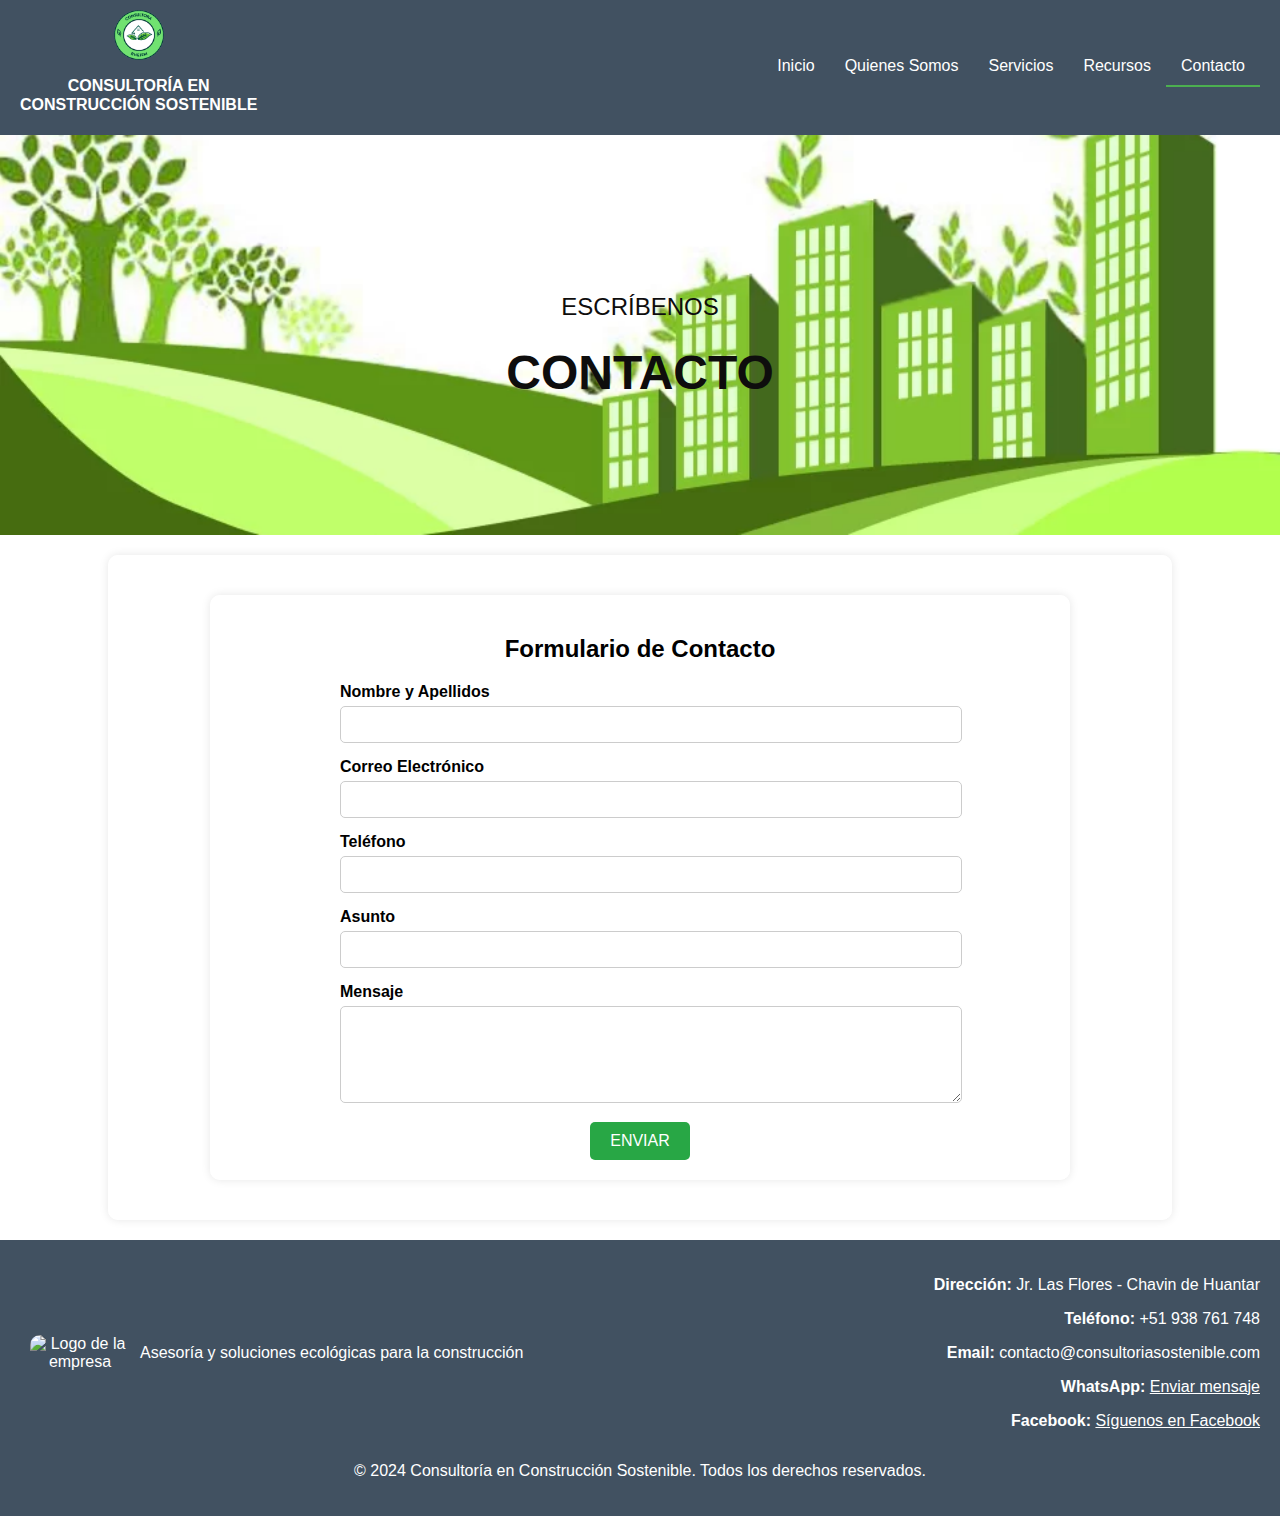
==== contacto.html @ 74f67023 "Add files via upload" ====
<!DOCTYPE html>
<head>
    <meta charset="UTF-8">
    <meta name="viewport" content="width=device-width, initial-scale=1.0">
    <title>Contacto - Consultoría en Construcción Sostenible</title>
    <style>
        body {
            font-family: Arial, sans-serif;
            margin: 0;
            padding: 0;
            color: #333;
        }
        header {
            background-color: rgba(44, 62, 80, 0.9);
            color: white;
            padding: 10px 20px;
            display: flex;
            align-items: center;
            justify-content: space-between;
        }
        .header-left {
            display: flex;
            flex-direction: column;
            align-items: center;
        }
        .header-left img {
            max-width: 50px;
            margin-bottom: 5px;
        }
        .header-left h1 {
            font-size: 16px;
            text-align: center;
            line-height: 1.2;
        }
        .nav-links {
            display: flex;
        }
        .nav-links a {
            color: white;
            text-decoration: none;
            padding: 10px 15px;
            cursor: pointer;
        }
        .nav-links a.active {
            border-bottom: 2px solid #4caf50;
        }
        .container {
            width: 80%;
            margin: auto;
            padding: 20px;
            background-color: rgba(255, 255, 255, 0.9);
            color: black;
            border-radius: 10px;
            box-shadow: 0px 0px 10px rgba(0, 0, 0, 0.1);
            margin-top: 20px;
        }
        .hero {
            position: relative;
            height: 400px;
            background: url('Imagenes/fondo.jpg') no-repeat center center/cover;
            display: flex;
            justify-content: center;
            align-items: center;
            color: rgb(14, 13, 13);
            text-align: center;
        }
        .hero h1 {
            font-size: 48px;
            margin: 0;
        }
        .hero p {
            font-size: 24px;
        }
        .contact-section {
            width: 80%;
            margin: 20px auto;
            background-color: rgba(255, 255, 255, 0.9);
            padding: 20px;
            border-radius: 10px;
            box-shadow: 0px 0px 10px rgba(0, 0, 0, 0.1);
        }
        .contact-section h2 {
            text-align: center;
            margin-bottom: 20px;
        }
        .contact-form {
            display: flex;
            justify-content: space-between;
        }
        .contact-form div {
            width: 48%;
        }
        .contact-form label {
            display: block;
            margin-bottom: 5px;
            font-weight: bold;
        }
        .contact-form input, .contact-form textarea {
            width: 100%;
            padding: 10px;
            margin-bottom: 10px;
            border: 1px solid #ccc;
            border-radius: 5px;
        }
        .contact-form button {
            display: block;
            width: 100%;
            padding: 10px;
            background: green;
            color: white;
            font-size: 16px;
            border: none;
            border-radius: 5px;
            cursor: pointer;
        }
        .bubble {
            position: fixed;
            top: 50%;
            left: 50%;
            transform: translate(-50%, -50%);
            background-color: rgba(255, 255, 255, 0.95);
            color: black;
            padding: 20px;
            border-radius: 10px;
            box-shadow: 0px 0px 15px rgba(0, 0, 0, 0.2);
            display: none;
            z-index: 1000;
        }
        .bubble h2 {
            margin-top: 0;
        }
        .close-btn {
            cursor: pointer;
            color: red;
            font-weight: bold;
            float: right;
        }
        footer {
            background-color: rgba(44, 62, 80, 0.9);
            color: white;
            text-align: center;
            padding: 20px;
            margin-top: 20px;
        }
        .footer-content {
            display: flex;
            justify-content: space-between;
            align-items: center;
            flex-wrap: wrap;
        }
        .footer-left {
            display: flex;
            align-items: center;
        }
        .footer-left img {
            max-width: 100px;
            margin: 10px;
        }
        .footer-right {
            text-align: right;
        }
        img {
            width: 100%;
            border-radius: 10px;
        }
    </style>
</head>
<body>
    <header>
        <div class="header-left">
            <img class="logo" src="Imagenes/logo.png" alt="logo">
            <h1>CONSULTORÍA EN<br>CONSTRUCCIÓN SOSTENIBLE</h1>
        </div>
        <nav class="nav-links">
            <a href="index.html">Inicio</a>
            <a href="quienes-somos.html">Quienes Somos</a>
            <a href="#servicios">Servicios</a>
            <a href="#recursos">Recursos</a>
            <a href="contacto.html" class="active">Contacto</a>
        </nav>
    </header>
    <div class="hero">
        <div>
            <p>ESCRÍBENOS</p>
            <h1>CONTACTO</h1>
        </div>
    </div>
    <div class="container">
    <div class="contact-section">
        <form action="send_email.php" method="POST" style="max-width: 600px; margin: 0 auto; font-family: Arial, sans-serif;">
            <h2 style="text-align: center; margin-bottom: 20px;">Formulario de Contacto</h2>
            <div style="margin-bottom: 15px;">
                <label for="name" style="display: block; font-weight: bold; margin-bottom: 5px;">Nombre y Apellidos</label>
                <input type="text" id="name" name="name" required style="width: 100%; padding: 10px; border: 1px solid #ccc; border-radius: 5px;">
            </div>
            <div style="margin-bottom: 15px;">
                <label for="email" style="display: block; font-weight: bold; margin-bottom: 5px;">Correo Electrónico</label>
                <input type="email" id="email" name="email" required style="width: 100%; padding: 10px; border: 1px solid #ccc; border-radius: 5px;">
            </div>
            <div style="margin-bottom: 15px;">
                <label for="phone" style="display: block; font-weight: bold; margin-bottom: 5px;">Teléfono</label>
                <input type="tel" id="phone" name="phone" required style="width: 100%; padding: 10px; border: 1px solid #ccc; border-radius: 5px;">
            </div>
            <div style="margin-bottom: 15px;">
                <label for="subject" style="display: block; font-weight: bold; margin-bottom: 5px;">Asunto</label>
                <input type="text" id="subject" name="subject" required style="width: 100%; padding: 10px; border: 1px solid #ccc; border-radius: 5px;">
            </div>
            <div style="margin-bottom: 15px;">
                <label for="message" style="display: block; font-weight: bold; margin-bottom: 5px;">Mensaje</label>
                <textarea id="message" name="message" rows="5" required style="width: 100%; padding: 10px; border: 1px solid #ccc; border-radius: 5px;"></textarea>
            </div>
            <div style="text-align: center;">
                <button type="submit" style="background-color: #28a745; color: white; padding: 10px 20px; border: none; border-radius: 5px; cursor: pointer; font-size: 16px;">ENVIAR</button>
            </div>
        </form>
    </div>
    </div>
    <footer>
        <div class="footer-content">
            <div class="footer-left">
                <img src="imagenes/logo.png" alt="Logo de la empresa">
                <p>Asesoría y soluciones ecológicas para la construcción</p>
            </div>
            <div class="footer-right">
                <p><strong>Dirección:</strong> Jr. Las Flores - Chavin de Huantar</p>
                <p><strong>Teléfono:</strong> +51 938 761 748</p>
                <p><strong>Email:</strong> contacto@consultoriasostenible.com</p>
                <p><strong>WhatsApp:</strong> <a href="https://wa.me/51938761748" style="color: white;">Enviar mensaje</a></p>
                <p><strong>Facebook:</strong> <a href="https://web.facebook.com/consultora.rhejem" style="color: white;">Síguenos en Facebook</a></p>
            </div>
        </div>
        <p>&copy; 2024 Consultoría en Construcción Sostenible. Todos los derechos reservados.</p>
    </footer>
</body>
</html>
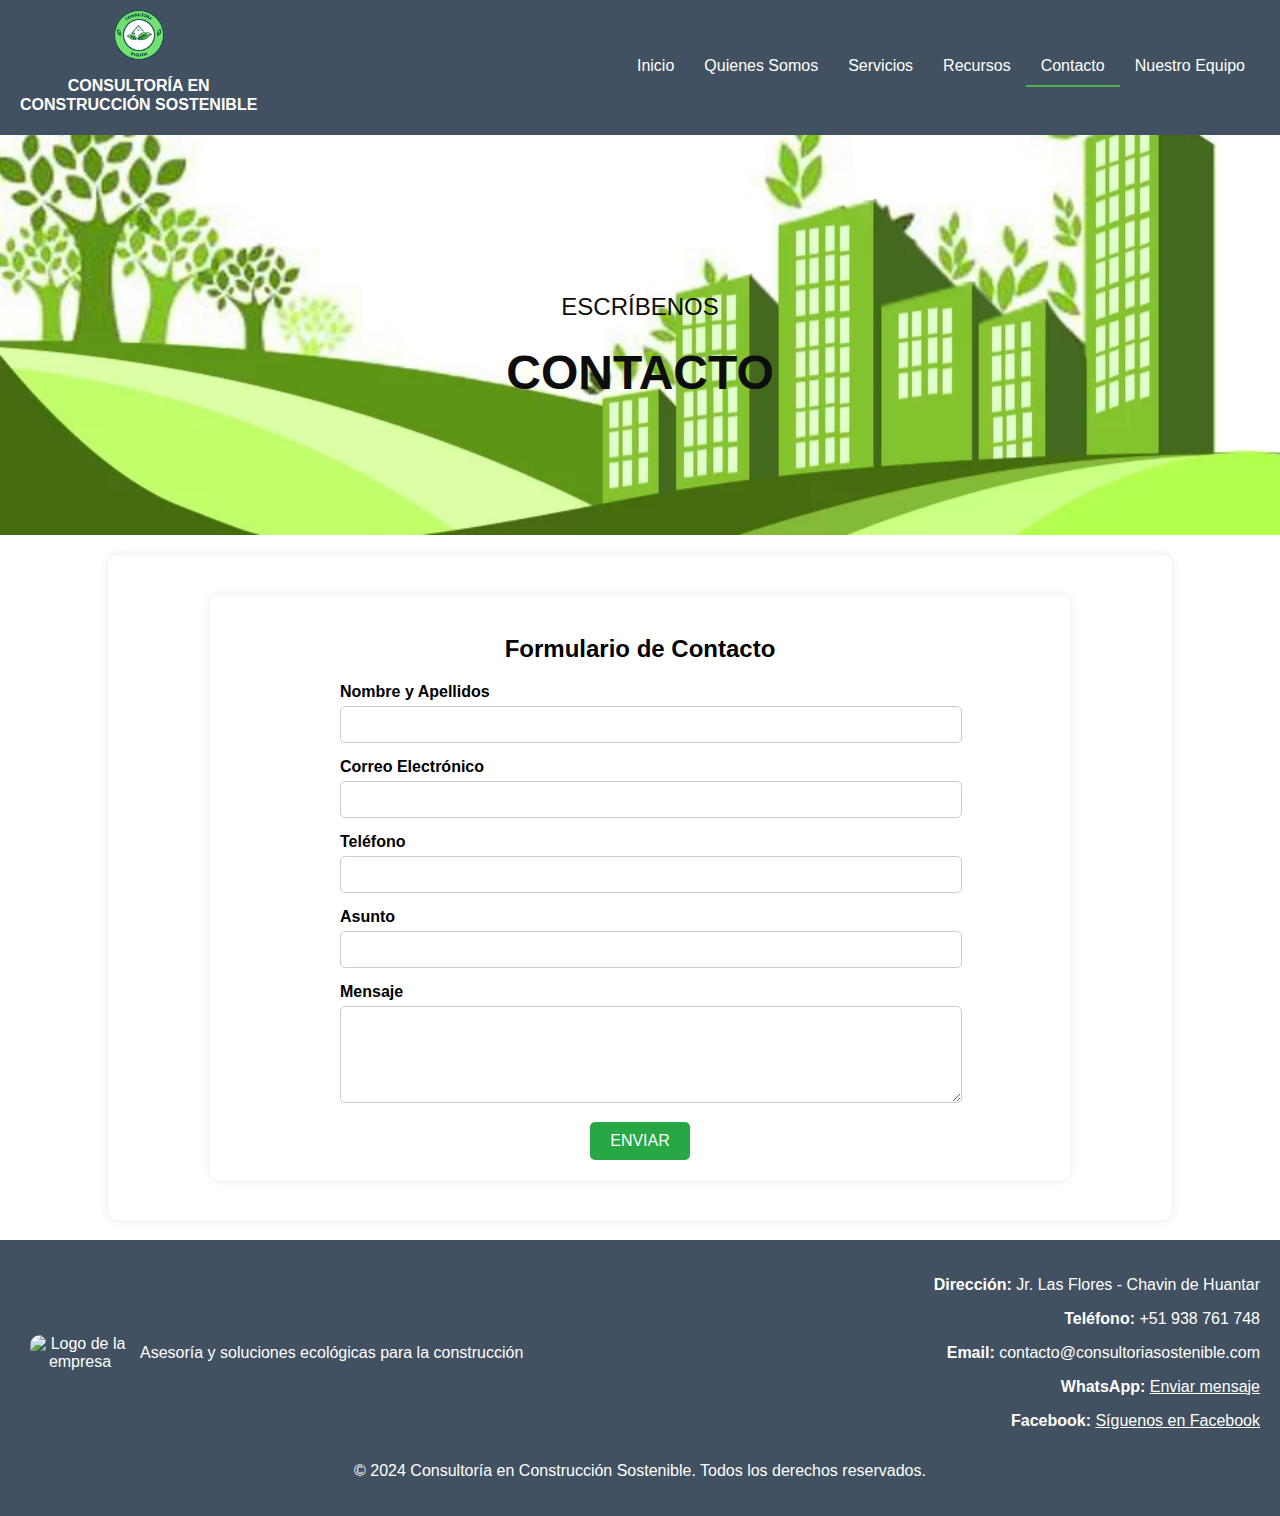
==== commit b95464a5: "Add files via upload" ====
--- a/contacto.html
+++ b/contacto.html
@@ -174,9 +174,10 @@
         <nav class="nav-links">
             <a href="index.html">Inicio</a>
             <a href="quienes-somos.html">Quienes Somos</a>
-            <a href="#servicios">Servicios</a>
-            <a href="#recursos">Recursos</a>
+            <a href="servicios.html">Servicios</a>
+            <a href="recursos.html">Recursos</a>
             <a href="contacto.html" class="active">Contacto</a>
+            <a href="equipo.html">Nuestro Equipo</a>
         </nav>
     </header>
     <div class="hero">
